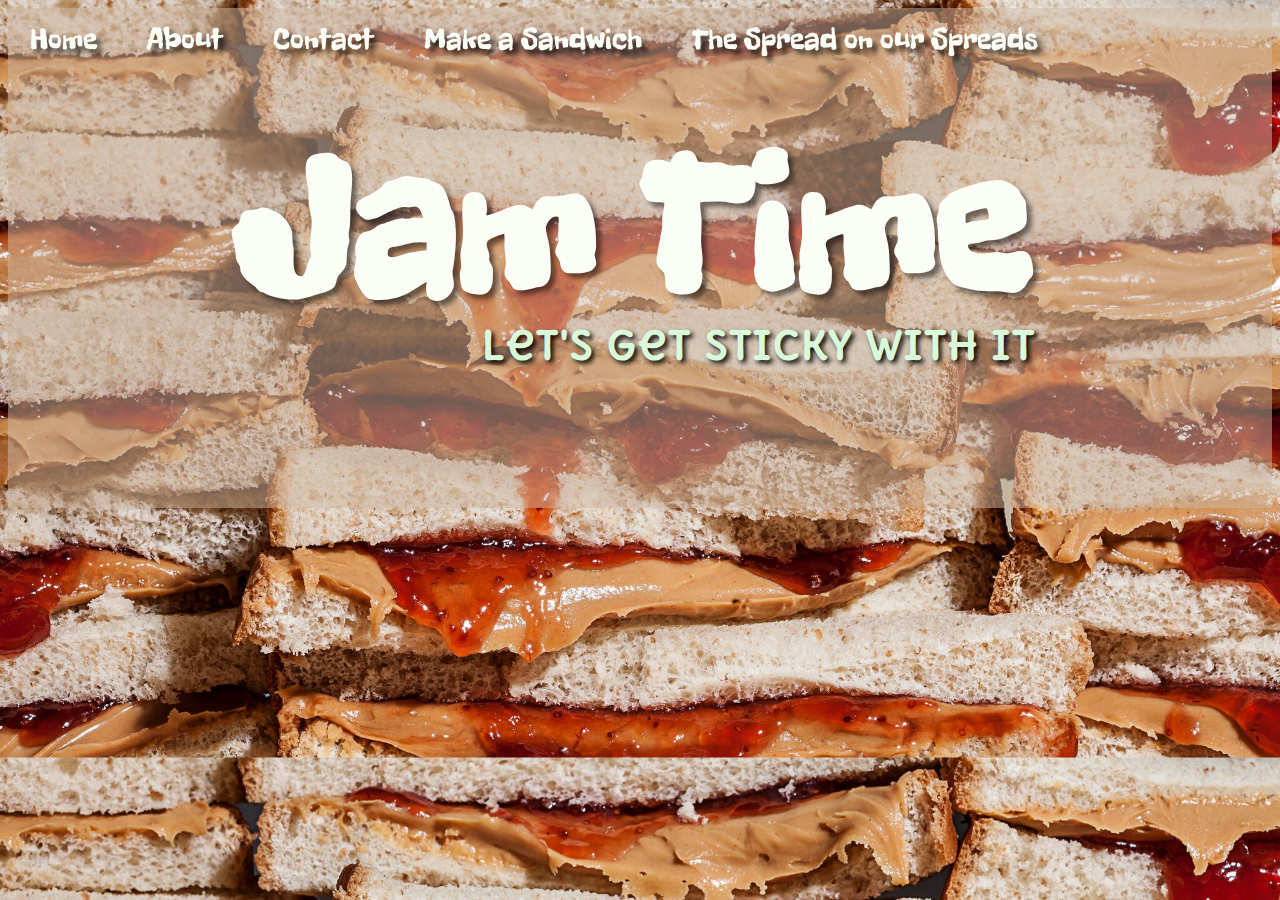
==== html/index.html @ 728fcfa7 "home anchor added" ====
<!DOCTYPE html>
<html lang="en">
<head>
    <title>Jam Time Home</title>
    <link href="../css/base.css" rel="stylesheet">
    <link href="../css/home.css" rel="stylesheet">
</head>
<body>
<nav>
    <a id="home" href="../html/index.html">Home</a>
    <a id="about" href="#aboutSection" class="hiddenSections">About</a>
    <a id="contact" href="#contactSection" class="hiddenSections">Contact</a>
    <a id="sign-in" href="#login-guestLogin" class="hiddenSections">Make a Sandwich</a>
    <a id="spread" href="#food-sources-infoSection" class="hiddenSections">The Spread on our Spreads</a>
</nav>
<div id="page-wrapper">    
<div id="header-logo">
    <h1 class="logo">Jam Time</h1>
    <h3>Let's Get Sticky With It</h3>
</div>

<section id="home-page-forms">
    <form id="hiddenForm" name="register-new-user" class="hidden">
        <fieldset id="register">
            <legend>register</legend>
            <label for="register-firstName">First Name</label>
            <input type="text" id="register-firstName">
            <label for="register-lastName">Last Name</label>
            <input type="text" id="register-lastName">
            <label for="register-username">username</label>
            <input type="text" id="register-username">
            <label for="register-password">password</label>
            <input type="password" id="register-password">
            <label for="register-phone">Phone</label>
            <input type="text" id="register-phone">
            <label for="register-address">street address</label>
            <input type="text" id="register-address">
            <input id="registerButton" type="button" value="Let's Jam!">
        </fieldset>
    </form>
<aside id="login-guestLogin" class="hidden">
    <form>
        <fieldset>
            <legend>Sign up</legend>
            <input id="showRegistration" type="button" value="Sign me up!">
        </fieldset>
        <fieldset>
            <legend>log-in</legend>
            <label for="username">username</label>
            <input type="text" id="username" value="">
            <label for="password">password</label>
            <input type="password" id="password">
            <input id="loginButton" type="button" value="Peanut Buttah Jelly Time!">
            <h3 id="not-a-match"></h3>
        </fieldset>
        <fieldset>
            <legend>Continue as a Guest</legend>
            <input id="guestLogin" type="button" value="So Jelly for that Jelly">
        </fieldset>
    </form>
</aside>
</section>
<section id="aboutSection" class="hidden">
    <h3>About</h3>
    <p>Veggies es bonus vobis, proinde vos postulo essum magis kohlrabi welsh onion daikon amaranth tatsoi tomatillo melon azuki bean garlic.
    Gumbo beet greens corn soko endive gumbo gourd. Parsley shallot courgette tatsoi pea sprouts fava bean collard greens dandelion okra wakame tomato. Dandelion cucumber earthnut pea peanut soko zucchini.
    Turnip greens yarrow ricebean rutabaga endive cauliflower sea lettuce kohlrabi amaranth water spinach avocado daikon napa cabbage asparagus winter purslane kale.</p>
</section>
<section id="contactSection" class="hidden">
    <h3>contact</h3>
    <p>30 NW 10th Avenue<br>Portland, OR 97209</p>
</section>
<section id="food-sources-infoSection" class="hidden">
    <h3 id="the-spread">The spread on our spreads</h3>
    <h4>We use Justin's Nut Butters - here's some information about their company values, in their own words, and why we love their spreads!</h4> 
    <h3>Passion</h3>
    <p>
        Growing up in a small mountain town in Pennsylvania, Justin’s family owned and operated a small natural foods store where he acquired an early awareness, education and appreciation for natural foods. Starting with frustration for lack of taste and variety in his vegetarian diet, Justin’s entrepreneurial drive and spirit of irreverence was discovered. Justin’s passion still lives on in the business decisions we make every day.</p>
    <h3>Consciousness</h3>
    <p>
        Justin’s values not only sustainable practices, but also integrity and transparency at every step of the way. By sourcing the highest-quality, local ingredients, simplifying the supply chain, and initiating environmentally friendly office practices, we strive to mitigate our environmental impact.
    </p>
    <p>
        In addition to taking care of the earth, Justin’s emphasizes taking care of the community. We pay-it-forward through our hunger relief efforts with Conscious Alliance and the entrepreneurial global poverty relief efforts with Whole Planet Foundation.
    </p>
    <h3>Product</h3>
    <p>
        Since the very first batch of nuts entered Justin Gold’s food processor in his home kitchen in 2004, Justin’s innovations have transformed the conventional world of nut butters and confections by using a one-of-a-kind grinding process that merges high-quality, naturally delicious ingredients with amazing taste, texture and nutrition. This process took Justin two years to perfect, and the proof is in every bite.
        <br>
        Our products are made with common sense and the highest quality. And selectively choosing fine, all-natural ingredients will make them taste better. We think you’ll agree.
    </p>
</section>
</div>
<script type="text/javascript" src="../js/main.js"></script>
<script type="text/javascript" src="../js/home.js"></script>
</body>
</html>
---- css/base.css ----
@import url('https://fonts.googleapis.com/css?family=Delius+Unicase:700|Freckle+Face|Arimo');
:root {
    --brown: #a08553;
    --red: #701c39;
    --purple: #561448;
    --cream: #fbfdf7;
    --green: #d8fadb;
    --saddleBrown: #80280F;
    --saddleBrownDark: #3C1208;
    --tan: #CFB7A2;
    -sienna: #A65D2D;
    --peru: #C88C57;
}
h1 {
    font-family: 'Freckle Face', sans-serif;
    color: var(--purple);
}
h3 {
    font-family: 'Delius Unicase', cursive;
    color: var(--green);
}
p {
    font-family: 'Arimo', sans-serif;
    color: var(--red);
}
form {
    padding: 2em;
    border: 0.5em solid var(--green);
}
fieldset {
    background-color: rgba(60, 18, 8, 0.7);
    max-width: 500px;
    padding: 10px 20px;
    margin: 10px auto;
    border: 3px solid var(--tan);
}
legend {
    color: var(--cream);
    text-shadow: 3px 3px 5px black;
    font-size: 1.4em;
    margin-bottom: 10px;
}
label {
    color: var(--cream);
    display: block;
    margin-bottom: 2px;
}
input[type="text"] {
    border: none;
    background: #CFB7A2;
    border-radius: 4px;
    font-size: 16px;
    margin:0;
    outline: 0;
    padding: 7px;
    width: 100%;
    box-sizing: border-box;
    -webkit-box-sizing: border-box;
    -moz-box-sizing: border-box;
    -webkit-box-shadow: 0 1px 0 rgba(0,0,0,0.03) inset;
    box-shadow: 0 1px 0 rgba(0,0,0,0.03) inset;
    margin-bottom: 30px;
}
input[type="text"]:focus {
    background: white;
}
input[type="button"] {
    position: relative;
    display: block;
    padding: 9px 39px 10px 39px;
    color: var(--red);
    margin: 0 auto;
    background: var(--green);
    font-size: 18px;
    text-align: center;
    font-style: normal;
    width: 100%;
    border: 1px solid #aedbd2;
    border-width: 1px 1px 3px;
    margin-bottom: 10px;
}
input[type="button"]:hover {
    background: var(--brown);
    color: var(--cream);
    font-weight: bold;
}
---- css/home.css ----
body {
    position: relative;
    background-image: url("../assets/PBJ.jpg");
    background-repeat: repeat-y;
    background-size: cover;
    overflow-x: hidden;
}
#page-wrapper {
    background-color: rgba(207, 183, 162, 0.5);
    margin: 0;
}
p {
    color: var(--cream);
}
h4 {
    font-family: 'Arimo', sans-serif;
    color: var(--cream);
}
#header-logo { 
    position: relative;
    top: 0;    
    left: 0;
    right: 0; 
    height: 500px;
}
#header-logo .logo {
    /* background-color: rgba(60, 18, 8, 0.7); */
    /* border-radius: 50%;  */
    font-size: 200px;
    position: relative;
    left: 18%;
    top: 18%;
    color: #fbfdf7;
    text-shadow: 5px 5px 5px rgba(0, 0, 0, 0.5);
    margin: 0;
    width: 66%;
}
#header-logo h3 {
    font-size: 40px;
    text-shadow: 3px 3px 5px black;
    padding: 5px;
    border-radius: 30px;
    margin-top: 0;
    position: relative;
    top: 12%;
    left: 37%;
}
nav {
    clear: both;
    /* background-color: rgba(60, 18, 8, 0.7); */
    position: fixed;
    top: 0;
    left: 0;
    width: 100%;
    z-index: 10;
}
nav a {
    font-family: 'Freckle Face', sans-serif;
    font-size: 30px;
    color: #fbfdf7;
    text-shadow: 5px 5px 5px rgba(0, 0, 0, 0.7);
    float: left;
    text-decoration: none;
    padding: 20px;
    color: var(--cream);
    padding-left: 1em;
}
#home-page-forms {
    margin: 0 1em 0 1em;
    display: flex;
    flex-wrap: wrap;
    flex-direction: column;
    justify-content: space-evenly;
    font-family:'Arimo', sans-serif;
}
.hidden {
    display: none;
}
.unhidden {
    display: block;
}
form {
    margin-left: 10%;
    margin-top: 20%;
    max-width: 850px;
}
fieldset {
    background-color: rgba(60, 18, 8, 0.7);
    max-width: 800px;
    padding: 10px 20px;
    border: 3px solid var(--tan);
}
legend {
    color: var(--cream);
    text-shadow: 3px 3px 5px black;
    font-size: 1.4em;
    margin-bottom: 10px;
}
label {
    color: var(--cream);
    display: block;
    margin-bottom: 2px;
}

input[type="password"] {
    border: none;
    background: #CFB7A2;
    border-radius: 4px;
    font-size: 16px;
    margin:0;
    outline: 0;
    padding: 7px;
    width: 100%;
    box-sizing: border-box;
    -webkit-box-sizing: border-box;
    -moz-box-sizing: border-box;
    -webkit-box-shadow: 0 1px 0 rgba(0,0,0,0.03) inset;
    box-shadow: 0 1px 0 rgba(0,0,0,0.03) inset;
    margin-bottom: 30px;
}

input[type="password"]:focus {
    background: white;
}

#aboutSection {
    padding: 1em;
    margin-top: 105px;
    background-color: rgba(60, 18, 8, 0.7);
}

#contactSection {
    padding: 1em;
    margin-top: 105px;
    background-color: rgba(60, 18, 8, 0.7);
}

#food-sources-infoSection {
    background-color: rgba(60, 18, 8, 0.7);
    padding: 1em;
    margin-top: 105px;
    height: 600px;
}
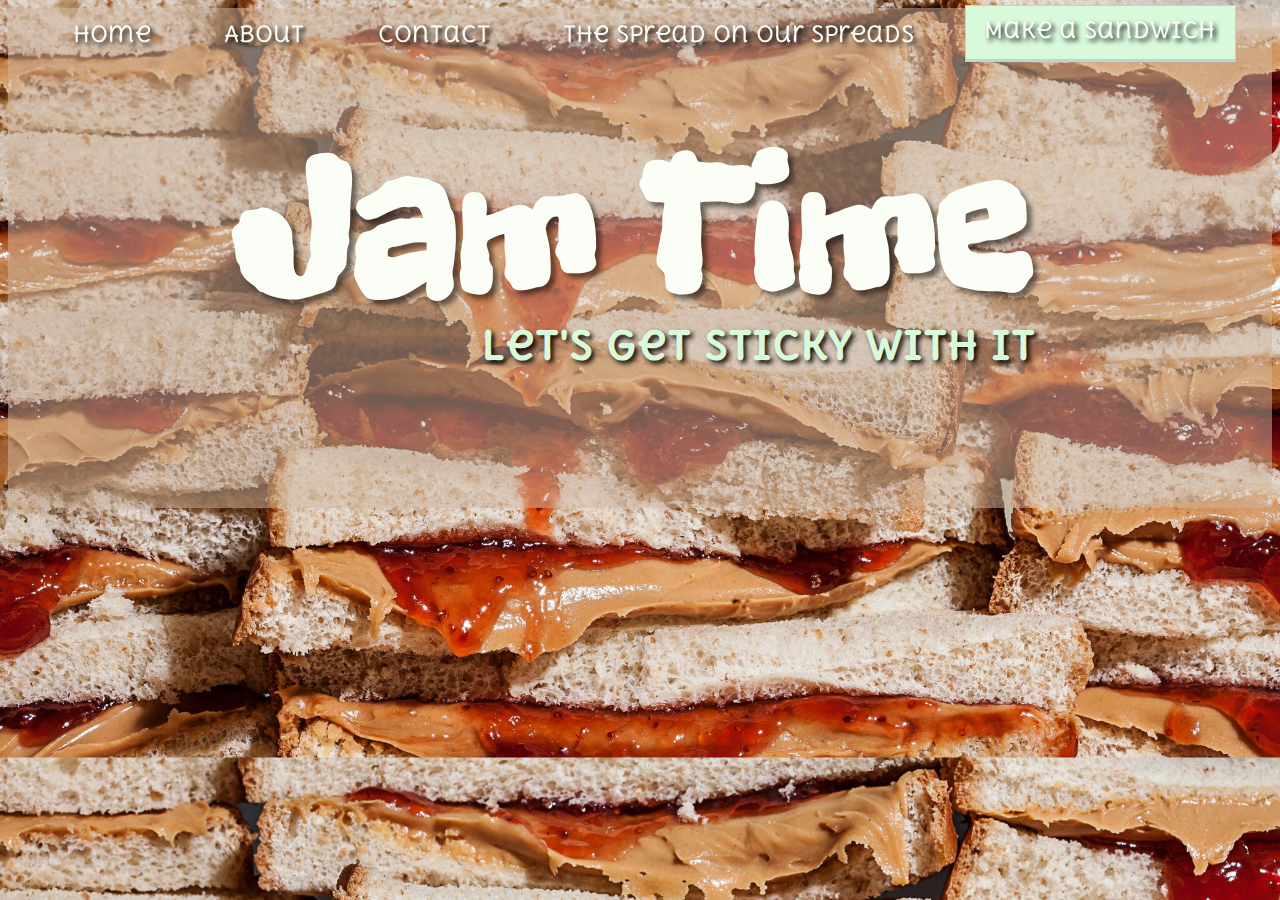
==== commit 3c1ad95a: "made the 'make a sandwich' link to look like the buttons and changed nav font" ====
--- a/html/index.html
+++ b/html/index.html
@@ -10,8 +10,8 @@
     <a id="home" href="../html/index.html">Home</a>
     <a id="about" href="#aboutSection" class="hiddenSections">About</a>
     <a id="contact" href="#contactSection" class="hiddenSections">Contact</a>
+    <a id="spread" href="#food-sources-infoSection" class="hiddenSections">The Spread on our Spreads</a>
     <a id="sign-in" href="#login-guestLogin" class="hiddenSections">Make a Sandwich</a>
-    <a id="spread" href="#food-sources-infoSection" class="hiddenSections">The Spread on our Spreads</a>
 </nav>
 <div id="page-wrapper">    
 <div id="header-logo">
--- a/css/base.css
+++ b/css/base.css
@@ -10,6 +10,10 @@
     --tan: #CFB7A2;
     -sienna: #A65D2D;
     --peru: #C88C57;
+}
+#page-wrapper {
+    background-color: rgba(207, 183, 162, 0.5);
+    margin: 0;
 }
 h1 {
     font-family: 'Freckle Face', sans-serif;
@@ -26,6 +30,7 @@
 form {
     padding: 2em;
     border: 0.5em solid var(--green);
+    font-family:'Arimo', sans-serif;
 }
 fieldset {
     background-color: rgba(60, 18, 8, 0.7);
--- a/css/home.css
+++ b/css/home.css
@@ -4,10 +4,6 @@
     background-repeat: repeat-y;
     background-size: cover;
     overflow-x: hidden;
-}
-#page-wrapper {
-    background-color: rgba(207, 183, 162, 0.5);
-    margin: 0;
 }
 p {
     color: var(--cream);
@@ -55,15 +51,26 @@
     z-index: 10;
 }
 nav a {
-    font-family: 'Freckle Face', sans-serif;
-    font-size: 30px;
+    font-family: 'Delius Unicase', cursive;
+    font-size: 22px;
     color: #fbfdf7;
-    text-shadow: 5px 5px 5px rgba(0, 0, 0, 0.7);
+    text-shadow: 3px 3px 5px black;
     float: left;
     text-decoration: none;
-    padding: 20px;
+    padding-top: 20px;
+    margin-left: 4%;
     color: var(--cream);
     padding-left: 1em;
+}
+#sign-in {
+    background: var(--green);
+    font-size: 22px;
+    text-align: center;
+    font-style: normal;
+    border: 1px solid #aedbd2;
+    border-width: 1px 1px 3px;
+    padding: 10px 20px 16px 18px;
+    margin-top: 5px;
 }
 #home-page-forms {
     margin: 0 1em 0 1em;
@@ -81,7 +88,7 @@
 }
 form {
     margin-left: 10%;
-    margin-top: 20%;
+    margin-top: 5%;
     max-width: 850px;
 }
 fieldset {
@@ -125,19 +132,18 @@
 
 #aboutSection {
     padding: 1em;
-    margin-top: 105px;
+    margin-top: 5%;
     background-color: rgba(60, 18, 8, 0.7);
 }
 
 #contactSection {
     padding: 1em;
-    margin-top: 105px;
+    margin-top: 5%;
     background-color: rgba(60, 18, 8, 0.7);
 }
 
 #food-sources-infoSection {
     background-color: rgba(60, 18, 8, 0.7);
     padding: 1em;
-    margin-top: 105px;
-    height: 600px;
+    margin-top: 10%;
 }
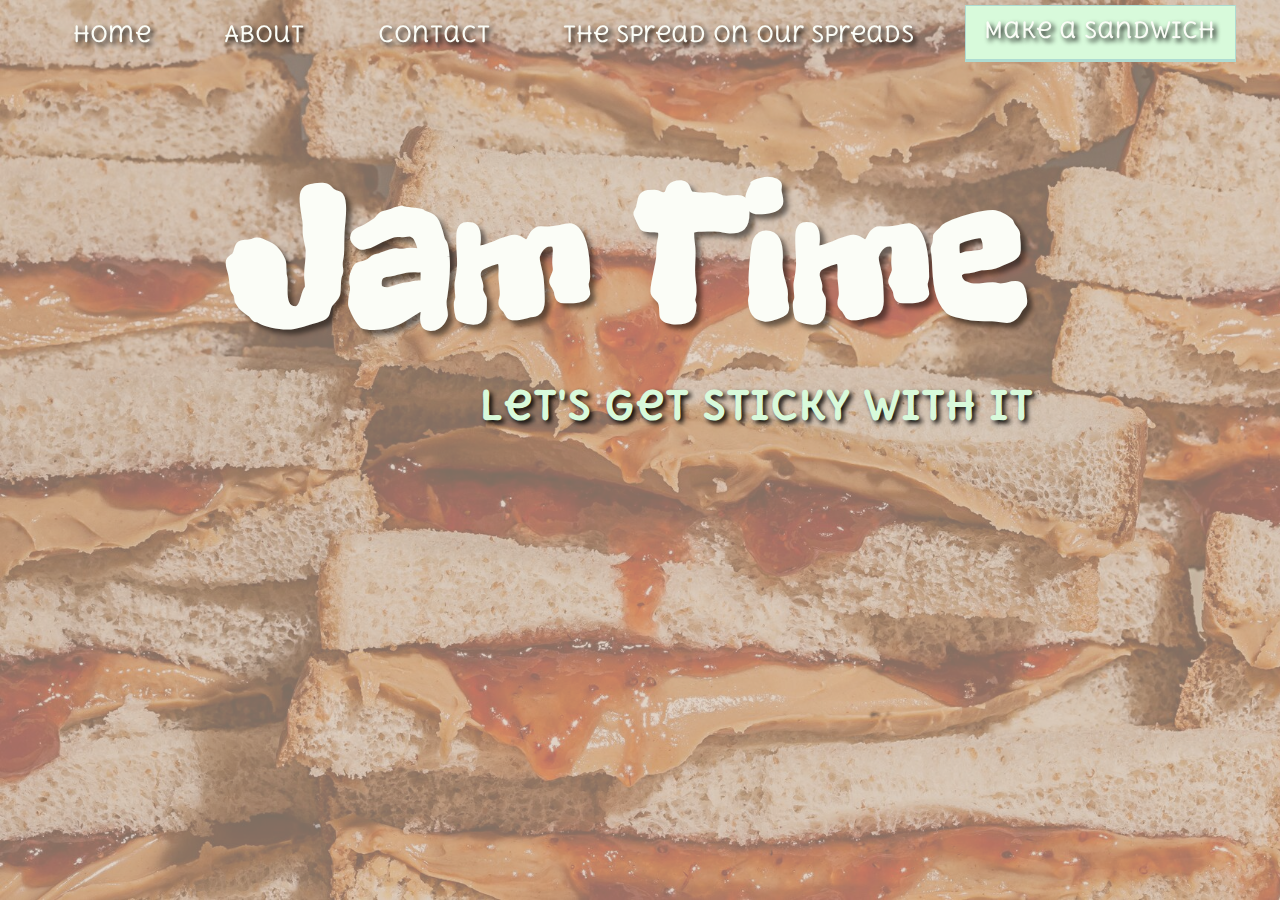
==== commit 7c7b47f6: "broke" ====
--- a/html/index.html
+++ b/html/index.html
@@ -18,7 +18,6 @@
     <h1 class="logo">Jam Time</h1>
     <h3>Let's Get Sticky With It</h3>
 </div>
-
 <section id="home-page-forms">
     <form id="hiddenForm" name="register-new-user" class="hidden">
         <fieldset id="register">
@@ -47,7 +46,7 @@
         <fieldset>
             <legend>log-in</legend>
             <label for="username">username</label>
-            <input type="text" id="username" value="">
+            <input type="text" id="username">
             <label for="password">password</label>
             <input type="password" id="password">
             <input id="loginButton" type="button" value="Peanut Buttah Jelly Time!">
--- a/css/base.css
+++ b/css/base.css
@@ -12,12 +12,18 @@
     --peru: #C88C57;
 }
 #page-wrapper {
-    background-color: rgba(207, 183, 162, 0.5);
-    margin: 0;
+    background-color: rgba(207, 183, 162, 0.6);
+    margin-top: 0;
+    height: 100%;
+    min-height: 100vh;
+    min-width:
+    left: 0;
+    bottom: 0;
 }
 h1 {
     font-family: 'Freckle Face', sans-serif;
-    color: var(--purple);
+    color: #fbfdf7;
+    text-shadow: 5px 5px 5px rgba(0, 0, 0, 0.5);
 }
 h3 {
     font-family: 'Delius Unicase', cursive;
@@ -28,16 +34,19 @@
     color: var(--red);
 }
 form {
-    padding: 2em;
+    padding: 0.1em;
     border: 0.5em solid var(--green);
+    border-radius: 5px;
     font-family:'Arimo', sans-serif;
+    box-shadow: 5px 5px 5px rgba(0, 0, 0, 0.5);
 }
 fieldset {
     background-color: rgba(60, 18, 8, 0.7);
     max-width: 500px;
     padding: 10px 20px;
-    margin: 10px auto;
+    margin: 10px;
     border: 3px solid var(--tan);
+    box-shadow: 5px 5px 5px rgba(0, 0, 0, 0.5);
 }
 legend {
     color: var(--cream);
--- a/css/home.css
+++ b/css/home.css
@@ -1,9 +1,11 @@
 body {
-    position: relative;
     background-image: url("../assets/PBJ.jpg");
     background-repeat: repeat-y;
     background-size: cover;
+    background-attachment: fixed;
     overflow-x: hidden;
+    margin: 0;
+    position: relative;
 }
 p {
     color: var(--cream);
@@ -14,20 +16,17 @@
 }
 #header-logo { 
     position: relative;
-    top: 0;    
+    top: 20%;    
     left: 0;
     right: 0; 
-    height: 500px;
+    margin-bottom: 5%;
+    padding-top: 10%;
 }
 #header-logo .logo {
-    /* background-color: rgba(60, 18, 8, 0.7); */
-    /* border-radius: 50%;  */
     font-size: 200px;
     position: relative;
     left: 18%;
     top: 18%;
-    color: #fbfdf7;
-    text-shadow: 5px 5px 5px rgba(0, 0, 0, 0.5);
     margin: 0;
     width: 66%;
 }
@@ -87,13 +86,13 @@
     display: block;
 }
 form {
-    margin-left: 10%;
+    margin-left: 32%;
     margin-top: 5%;
-    max-width: 850px;
+    max-width: 32%;
 }
 fieldset {
     background-color: rgba(60, 18, 8, 0.7);
-    max-width: 800px;
+    max-width:83%;
     padding: 10px 20px;
     border: 3px solid var(--tan);
 }
@@ -130,6 +129,10 @@
     background: white;
 }
 
+input[type="text"],
+input[type="password"] {
+    margin-bottom: 5px;
+}
 #aboutSection {
     padding: 1em;
     margin-top: 5%;
